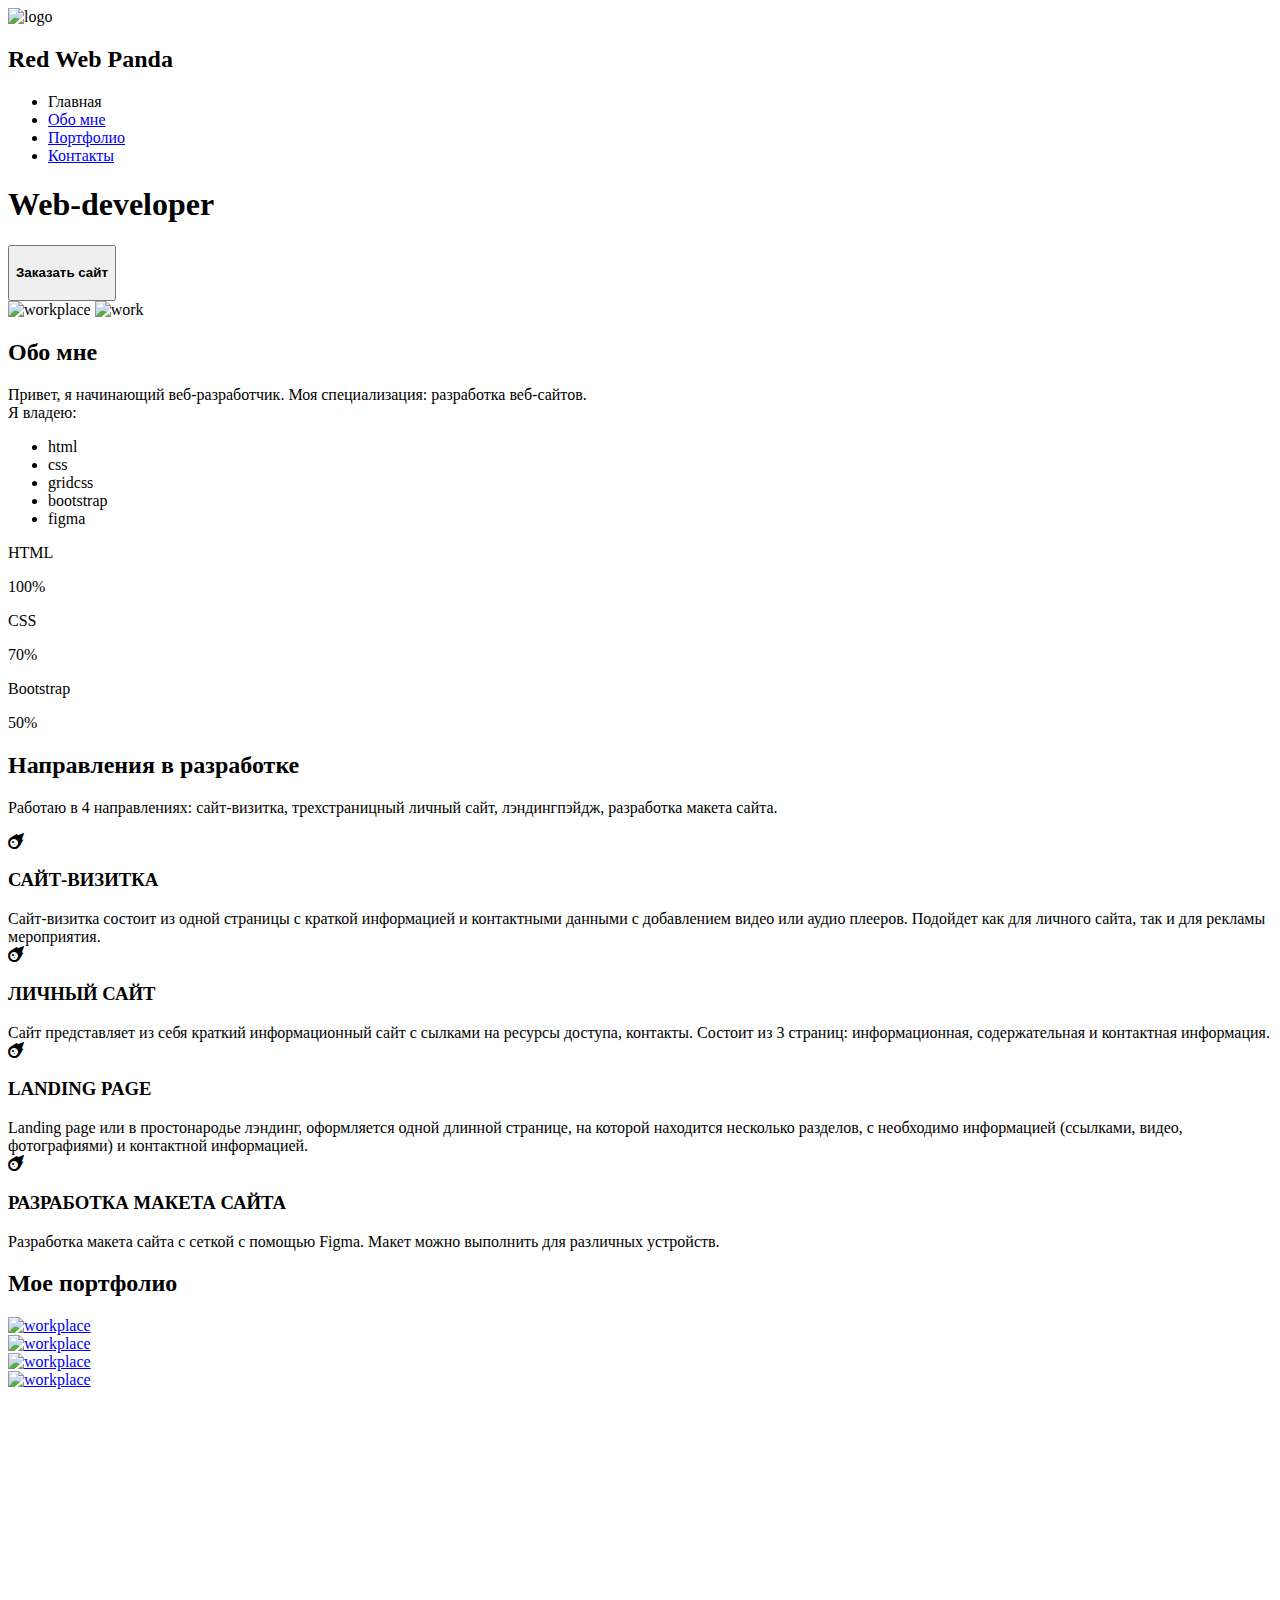
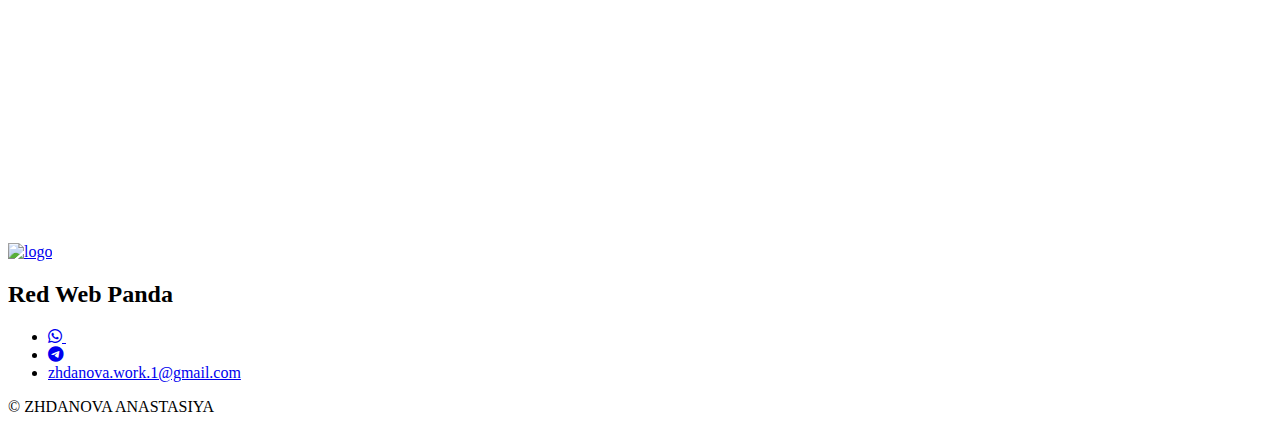
==== index.html @ b21ffcf9 "Update index.html" ====
<!DOCTYPE html>
<html lang="en">
<head>
	<meta charset="UTF-8">
	<meta name="viewport" content="width=device-width; initial-scale=1.0">
	<meta name="keywords" content="web-разработка, веб-разработка, landing, сайт, веб-сайт, веб-разработчик, портфолио веб-разработчика, Екатеринбург, закзать сайт, аналог тильды, недорогой сайт, cайт-визитка">
    <meta name="description" content="Заказ сайтов по заданию заказчика">
    <meta name="og:title" content="Разработка веб-сайтов">
    <meta name="og:image" content="img/logo2.jpg">
    <meta name="og:type" content="website">
	<title>Landing Page</title>
	<link rel="stylesheet" type="text/css" href="style/style.css">
	<link rel="stylesheet" type="text/css" href="style/media.css">
	<link rel="preconnect" href="https://fonts.googleapis.com">
	<link rel="preconnect" href="https://fonts.gstatic.com" crossorigin>
	<link href="https://fonts.googleapis.com/css2?family=Barlow:ital,wght@0,300;0,700;1,400&display=swap" rel="stylesheet">
	<link href="https://fonts.googleapis.com/css2?family=Source+Sans+Pro&display=swap" rel="stylesheet">
	<link href="https://fonts.googleapis.com/css2?family=Alegreya+Sans&family=Source+Sans+Pro&display=swap" rel="stylesheet">
	<link rel="stylesheet" href="https://cdnjs.cloudflare.com/ajax/libs/font-awesome/6.1.1/css/all.min.css">
</head>

<body>
	<section class="main">
		<header>
			<div class="header">
				<div class="logo">
					<img class="header-logo" src="img/logo.png" alt="logo">
				</div>
				<div class="title-header">
					<h2 class="title-h2">Red Web Panda</h2>
				</div>
				<nav>
					<ul class="nav">
						<li class="nav-item"><a class="nav-link" name="home">Главная</a></li>
						<li class="nav-item"><a class="nav-link" href="#about">Обо мне</a></li>
						<li class="nav-item"><a class="nav-link" href="#portfolio">Портфолио</a></li>
						<li class="nav-item"><a class="nav-link" href="#contacts">Контакты</a></li>
					</ul>
				</nav>
			</div>
		</header>
		<div class="wrapper">
			<h1 class="title-h1">Web-developer</h1>
			<div class="main-after">
				<a class="main-button__style" href="https://docs.google.com/forms/d/e/1FAIpQLSf8RK0zz6uFnZIO6rR3A7NVrotZdqNQ5HGvib7Ykd1GvlSdgg/viewform?embedded=true" target="_blank">
					<button class="main-button">
						<h4 class="title-h4">Заказать сайт</h4>
					</button>
				</a>
			</div>
		</div>
	</section>
	<section class="about">
		<div class="wrapper">
			<div class="box-about">
				<div class="box-about-item">
					<img src="img/monitor.png" alt="workplace" class="box-about-back">
					<img src="img/picture1.png" alt="work" class="box-about-front">
				</div>
				<div class="box-about-item">
					<h2 class="title-h2"><a name="about">Обо мне</a></h2>
					<p class="text">Привет, я начинающий веб-разработчик. Моя специализация: разработка веб-сайтов.</br>
					Я владею:</p>
					<ul class="about-list">	
						<li class="about-list__style">html </li>
						<li class="about-list__style">css </li>
						<li class="about-list__style">gridcss </li>
						<li class="about-list__style">bootstrap </li>
						<li class="about-list__style">figma </li>
					</ul>
					<div class="progress-bar">
						<div class="progress-bar-line progress-line1"></div>
						<div class="progress-bar-text">
							<p>HTML</p>
							<p>100%</p>
						</div>
						<div class="progress-bar-line progress-line2"></div>
						<div class="progress-bar-text">
							<p>CSS</p>
							<p>70%</p>
						</div>
						<div class="progress-bar-line progress-line3"></div>
						<div class="progress-bar-text">
							<p>Bootstrap</p>
							<p>50%</p>
						</div>
					</div>
				</div>
			</div>
		</div>
	</section>
	<section class="services">
		<div class="wrapper">
			<h2 class="title-h2 text-center">Направления в разработке</h2>
			<p class="text-center text__style">Работаю в 4 направлениях: сайт-визитка, трехстраницный личный сайт, лэндингпэйдж, разработка макета сайта.</p>
			<div class="service">
				<div class="service-items">
					<div class="service-icon"><i class="fa-solid fa-meteor"></i></div>
					<h3 class="title-h3 text-center">САЙТ-ВИЗИТКА</h3>
					<div class="service-text">Сайт-визитка состоит из одной страницы с краткой информацией и контактными данными с добавлением видео или аудио плееров. Подойдет как для личного сайта, так и для рекламы мероприятия.</div>
					
				</div>
				<div class="service-items">
					<div class="service-icon"><i class="fa-solid fa-meteor"></i></div>
					<h3 class="title-h3 text-center">ЛИЧНЫЙ САЙТ</h3>
					<div class="service-text">Сайт представляет из себя краткий информационный сайт с сылками на ресурсы доступа, контакты. Состоит из 3 страниц: информационная, содержательная и контактная информация.</div>
					
				</div>
				<div class="service-items">
					<div class="service-icon"><i class="fa-solid fa-meteor"></i></div>
					<h3 class="title-h3 text-center">LANDING PAGE</h3>
					<div class="service-text">Landing page или в простонародье лэндинг, оформляется одной длинной странице, на которой находится несколько разделов, с необходимо информацией (ссылками, видео, фотографиями) и контактной информацией.</div>
					
				</div>
				<div class="service-items">
					<div class="service-icon"><i class="fa-solid fa-meteor"></i></div>
					<h3 class="title-h3 text-center">РАЗРАБОТКА МАКЕТА САЙТА</h3>
					<div class="service-text">Разработка макета сайта с сеткой с помощью Figma. Макет можно выполнить для различных устройств.</div>
					
				</div>
			</div>
		</div>
	</section>
	<section class="portfolio">
		<div class="wrapper">
			<h2 class="title-h2 text-center"><a name="portfolio">Мое портфолио</a></h2>
			<p class="after-title text-center"></p>
			<div class="portfolio-list">
				<div class="portfolio-item portfolio-01">
					<div class="portfolio-thumb">
						<a href="https://anastaszh.github.io/anastaszh/site1/1.html" target="_blank"><img src="img/work1.1.svg" alt="workplace" class="portfolio-work1"></a>
					</div>
				</div>
				<div class="portfolio-item portfolio-02">
					<div class="portfolio-thumb">
						<a href="https://anastaszh.github.io/anastaszh/site2/site-pkm.html" target="_blank"><img src="img/work2.1.svg" alt="workplace" class="portfolio-work2"></a>
					</div>
				</div>
				<div class="portfolio-item portfolio-03">
					<div class="portfolio-thumb">
						<a href="https://anastaszh.github.io/anastaszh/site3/Zhdanova_itog.html" target="_blank"><img src="img/work3.1.svg" alt="workplace" class="portfolio-work3"></a>
					</div>
				</div>
				<div class="portfolio-item portfolio-04">
					<div class="portfolio-thumb">
						<a href="https://anastaszh.github.io/anastaszh/site4/index.html" target="_blank"><img src="img/work4.1.svg" alt="workplace" class="portfolio-work4"></a>
					</div>
				</div>
			</div>
		</div>
	</section>
	<section class="form-request">
		<div class="wrapper">
			<div class="form">
				<iframe src="https://docs.google.com/forms/d/e/1FAIpQLSf8RK0zz6uFnZIO6rR3A7NVrotZdqNQ5HGvib7Ykd1GvlSdgg/viewform?embedded=true" width="100%" height="450px" frameborder="0" marginheight="0" marginwidth="0">Загрузка…</iframe>
			</div>	
		</div>
	</section>
	<section class="contacts">
		<footer>
			<div class="footer">
				<div class="logo">
					<a href="#home"><img class="header-logo" src="img/logo.png" alt="logo"></a>
				</div>
				<div class="title-footer">
					<h2 class="title-h2"><a name="contacts">Red Web Panda</a></h2>
				</div>
				<nav class="footer-nav">
					<ul class="nav-social">
						<li class="nav-social-point"><a class="nav-link-point" href=" https://wa.me/+79089064697"><i class="fa-brands fa-whatsapp"></i>&nbsp;</a></li>
						<li class="nav-social-point"><a class="nav-link-point" href="https://t.me/anastasiia_valerevna"><i class="fa-brands fa-telegram"></i></a></li>
						<li class="nav-social-point"><a class="nav-link-point" href="mailto:zhdanova.work.1@gmail.com">zhdanova.work.1@gmail.com</a></li>
					</ul>
					<p class="nav-copyright">&copy; ZHDANOVA ANASTASIYA</p>
				</nav>
			</div>
		</footer>
	</section>
</body>
</html>
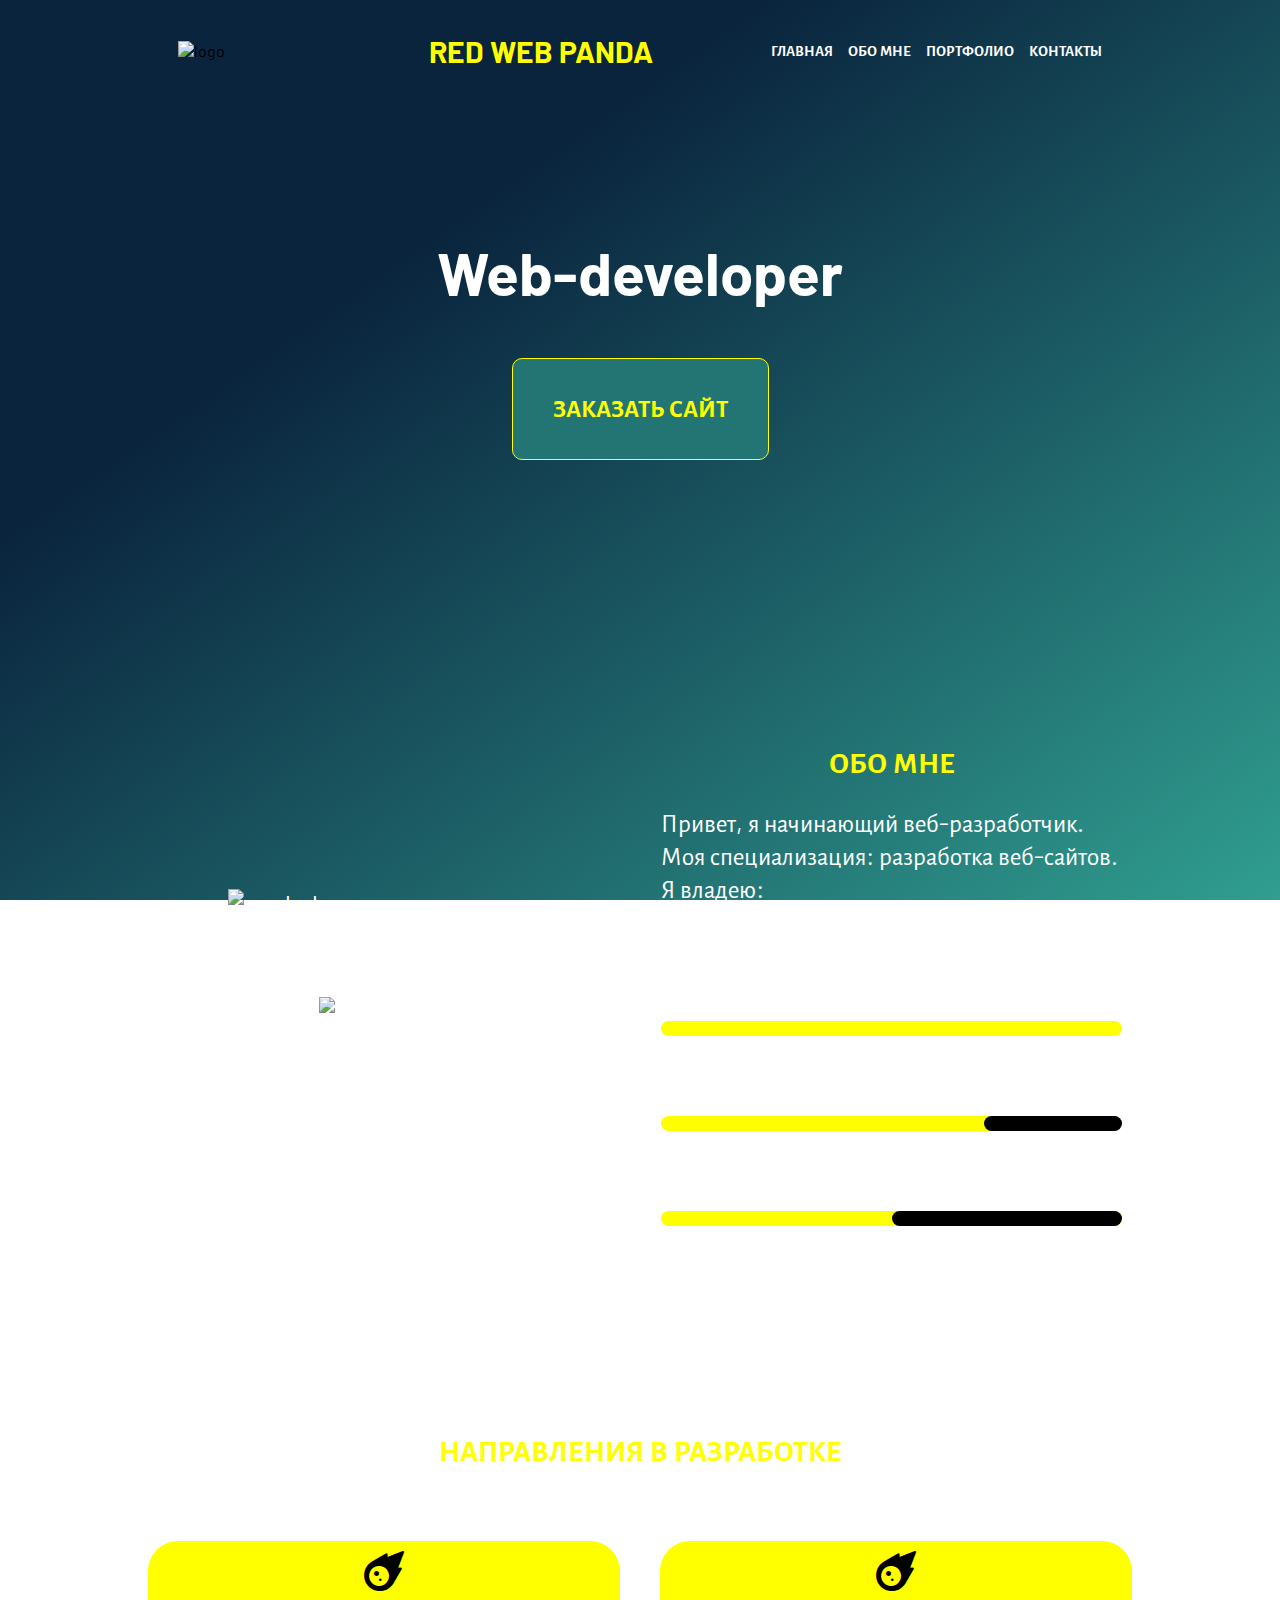
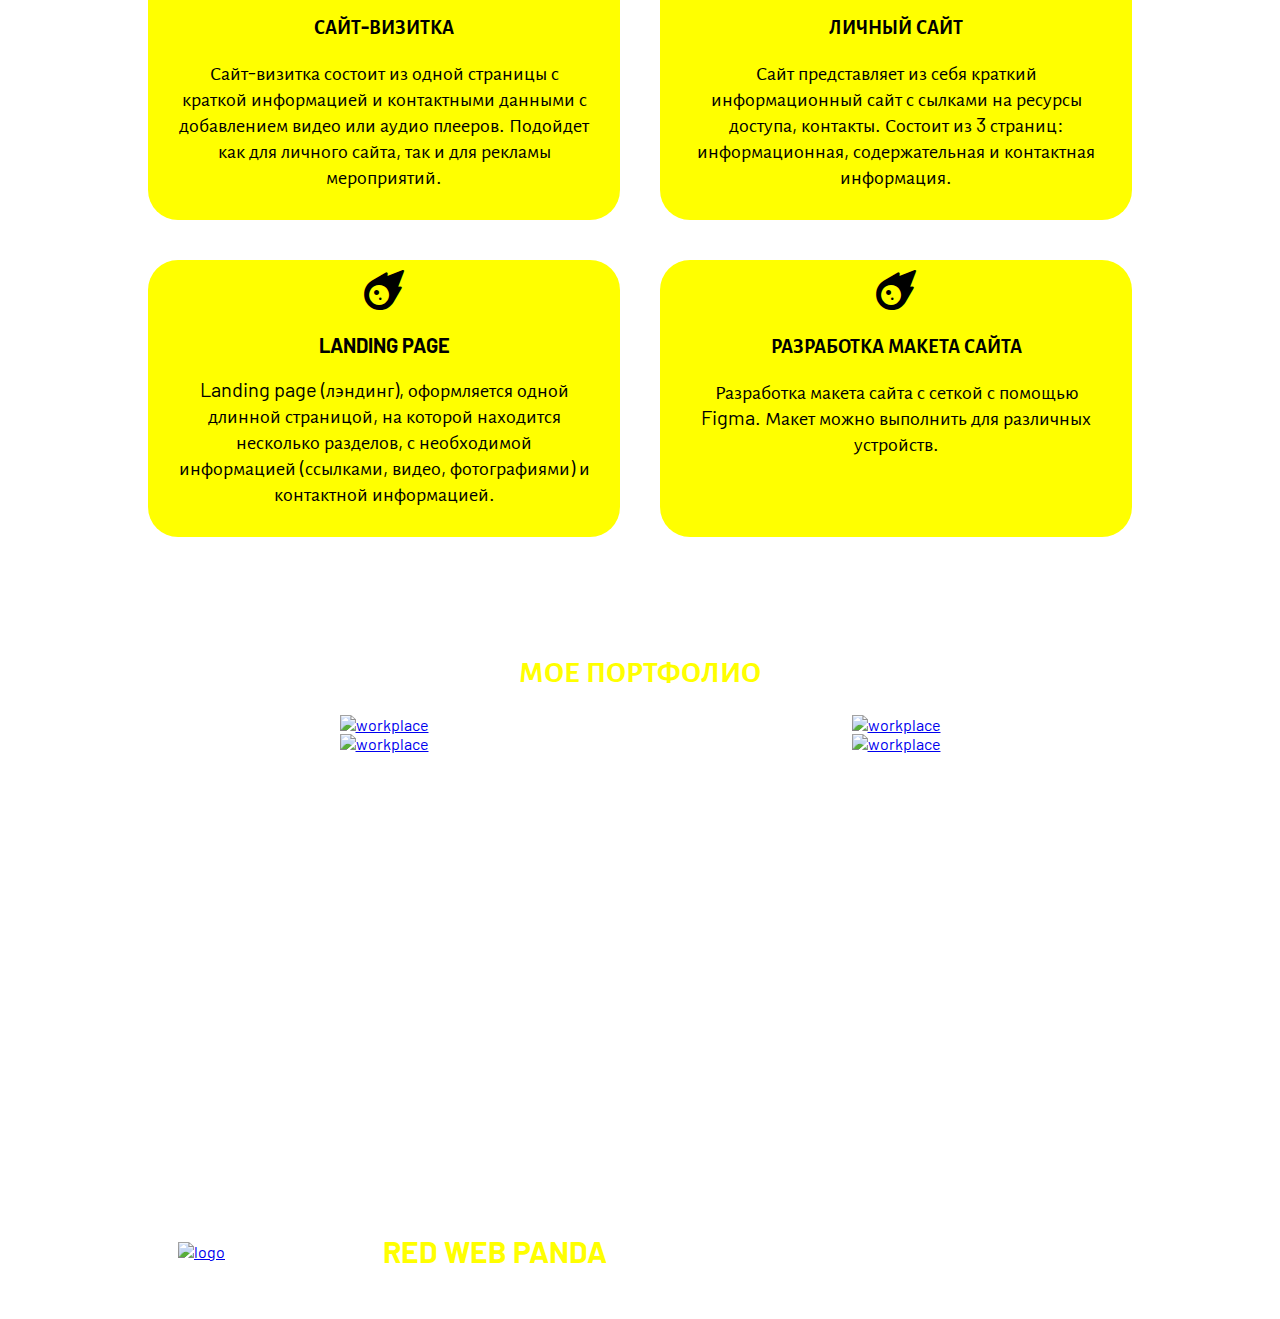
==== commit 67ce4712: "Update index.html" ====
--- a/index.html
+++ b/index.html
@@ -2,9 +2,9 @@
 <html lang="en">
 <head>
 	<meta charset="UTF-8">
-	<meta name="viewport" content="width=device-width; initial-scale=1.0">
+	<meta name="viewport" content="width=device-width; initial-scale=1.0; user-scalable=yes">
 	<meta name="keywords" content="web-разработка, веб-разработка, landing, сайт, веб-сайт, веб-разработчик, портфолио веб-разработчика, Екатеринбург, закзать сайт, аналог тильды, недорогой сайт, cайт-визитка">
-    <meta name="description" content="Заказ сайтов по заданию заказчика">
+    <meta name="description" content="Веб-сайты на заказ">
     <meta name="og:title" content="Разработка веб-сайтов">
     <meta name="og:image" content="img/logo2.jpg">
     <meta name="og:type" content="website">
@@ -92,12 +92,12 @@
 	<section class="services">
 		<div class="wrapper">
 			<h2 class="title-h2 text-center">Направления в разработке</h2>
-			<p class="text-center text__style">Работаю в 4 направлениях: сайт-визитка, трехстраницный личный сайт, лэндингпэйдж, разработка макета сайта.</p>
+			<p class="text-center text__style">Работаю в 4 направлениях: сайт-визитка, трехстраничный личный сайт, лэндинг, разработка макета сайта.</p>
 			<div class="service">
 				<div class="service-items">
 					<div class="service-icon"><i class="fa-solid fa-meteor"></i></div>
 					<h3 class="title-h3 text-center">САЙТ-ВИЗИТКА</h3>
-					<div class="service-text">Сайт-визитка состоит из одной страницы с краткой информацией и контактными данными с добавлением видео или аудио плееров. Подойдет как для личного сайта, так и для рекламы мероприятия.</div>
+					<div class="service-text">Сайт-визитка состоит из одной страницы с краткой информацией и контактными данными с добавлением видео или аудио плееров. Подойдет как для личного сайта, так и для рекламы мероприятий.</div>
 					
 				</div>
 				<div class="service-items">
@@ -109,7 +109,7 @@
 				<div class="service-items">
 					<div class="service-icon"><i class="fa-solid fa-meteor"></i></div>
 					<h3 class="title-h3 text-center">LANDING PAGE</h3>
-					<div class="service-text">Landing page или в простонародье лэндинг, оформляется одной длинной странице, на которой находится несколько разделов, с необходимо информацией (ссылками, видео, фотографиями) и контактной информацией.</div>
+					<div class="service-text">Landing page (лэндинг), оформляется одной длинной страницой, на которой находится несколько разделов, с необходимой информацией (ссылками, видео, фотографиями) и контактной информацией.</div>
 					
 				</div>
 				<div class="service-items">
@@ -128,22 +128,22 @@
 			<div class="portfolio-list">
 				<div class="portfolio-item portfolio-01">
 					<div class="portfolio-thumb">
-						<a href="https://anastaszh.github.io/anastaszh/site1/1.html" target="_blank"><img src="img/work1.1.svg" alt="workplace" class="portfolio-work1"></a>
+						<a href="/anastaszh/site1/1.html" target="_blank"><img src="img/work1.1.svg" alt="workplace" class="portfolio-work1"></a>
 					</div>
 				</div>
 				<div class="portfolio-item portfolio-02">
 					<div class="portfolio-thumb">
-						<a href="https://anastaszh.github.io/anastaszh/site2/site-pkm.html" target="_blank"><img src="img/work2.1.svg" alt="workplace" class="portfolio-work2"></a>
+						<a href="anastaszh/anastaszh/site2/site-pkm.html" target="_blank"><img src="img/work2.1.svg" alt="workplace" class="portfolio-work2"></a>
 					</div>
 				</div>
 				<div class="portfolio-item portfolio-03">
 					<div class="portfolio-thumb">
-						<a href="https://anastaszh.github.io/anastaszh/site3/Zhdanova_itog.html" target="_blank"><img src="img/work3.1.svg" alt="workplace" class="portfolio-work3"></a>
+						<a href="anastaszh/site3/Zhdanova_itog.html" target="_blank"><img src="img/work3.1.svg" alt="workplace" class="portfolio-work3"></a>
 					</div>
 				</div>
 				<div class="portfolio-item portfolio-04">
 					<div class="portfolio-thumb">
-						<a href="https://anastaszh.github.io/anastaszh/site4/index.html" target="_blank"><img src="img/work4.1.svg" alt="workplace" class="portfolio-work4"></a>
+						<a href="anastaszh/site4/index.html" target="_blank"><img src="img/work4.1.svg" alt="workplace" class="portfolio-work4"></a>
 					</div>
 				</div>
 			</div>
--- a/style/style.css
+++ b/style/style.css
@@ -0,0 +1,368 @@
+body, html
+{
+	height: 100%;
+}
+body
+{
+	font-family: 'Barlow','Alegreya Sans', sans-serif;
+	background: linear-gradient(to bottom right, #0A243E 30%, #309E90) fixed;
+	
+}
+.text-center
+{
+	text-align: center;
+}
+/*.wrapper
+{
+	padding-left: 20px;
+	padding-right: 20px;
+	width: 100%;
+	margin: 0 auto;
+}*/
+.main
+{
+	
+	display: flex;
+	flex-direction: column;
+	height: 500px;
+	width: 100%;
+	justify-content: space-between;
+	padding-bottom: 200px;
+}
+.header
+{
+	justify-content: space-between;
+	align-items: center;
+	display: flex;
+	margin: 0 auto;
+	padding-left: 50px;
+	padding-right: 50px;
+	padding-bottom: 20px;
+	max-width: 1440px;
+}
+
+.header-logo
+{
+	width:150px;
+}
+.title-header
+{
+	margin-left: 200px;
+}
+.title-h2
+{
+	font-size: 40px;
+	text-align: center;
+	color: yellow;	
+	text-transform: uppercase;
+}
+
+.nav
+{
+	list-style: none;
+	padding-left: 0;
+	margin: 0;
+	display: flex;
+}
+.nav-item
+{
+	margin-left: 15px;
+}
+.nav-link
+{
+	color: white;
+	text-decoration: none;
+	border-bottom: 1px solid transparent;
+	transition: 0.3s;
+	font-size: 20px;
+	text-transform: uppercase;
+	font-weight: bold;
+}
+.nav-link:hover
+{
+	border-bottom: 1px solid yellow;
+}
+.title-h1
+{
+	font-size: 60px;
+	text-align: center;
+	margin-bottom: 50px;
+	color: white;
+}
+.main-after
+{
+	display: flex;
+	justify-content: center;
+	margin: 0 auto;
+	position: relative;
+	height: 150px;
+}
+.main-button
+{
+	border-radius: 10px;
+	border: solid 1px yellow;
+	padding: 0px 40px;
+	background: #237574;
+	
+}
+.main-button:hover
+{
+	border: solid 5px yellow;
+}
+.main-button__style
+{
+	display: flex;
+	justify-content: center;
+	margin: 0 auto;
+	padding-bottom: 30px;
+	text-decoration: none;
+	margin-bottom: 50px;
+	position: absolute;
+
+}
+.title-h4
+{
+	font-family: 'Barlow','Alegreya Sans', sans-serif;
+	font-size: 25px;
+	color: yellow;
+	text-transform: uppercase;	
+}
+.about
+{
+	margin-top: 50px;
+	padding-bottom: 100px;
+}
+.title-about
+{
+	color: white;
+	font-size: 40px;
+}
+.box-about
+{
+	display: flex;
+	justify-content: space-between;
+	align-items: center;
+	padding-top: 10px;
+	color: white;
+	font-size: 25px;
+}
+.about-list
+{
+	display: flex;
+	justify-content: space-between;
+	padding-left: 0;
+	margin-bottom: 60px;
+}
+.about-list__style
+{
+	list-style: none;
+	text-transform: uppercase;
+}
+.box-about-item
+{
+	flex:0 0 45%;
+	max-width: 45%;
+	position: relative;
+	margin-right: 30px;
+}
+.box-about-item:first-child
+{
+	display: flex;
+	justify-content: flex-end;
+}
+.box-about-front
+{
+	width: 270px;
+	margin-right: 0px;
+}
+.box-about-back
+{
+	width: 250px;
+	position: absolute;
+	z-index: -1;
+	left: 0;
+	top: -108px;
+	margin-left: 100px;
+}
+.progress-bar-text
+{
+	display: flex;
+	justify-content: space-between;
+}
+.progress-bar-line
+{
+	width: 100%;
+	height: 15px;
+	background-color: yellow;
+	border-radius: 15px;
+	position: relative;
+}
+.progress-bar-line:after
+{
+	content: "";
+	position: absolute;
+	right: 0;display: block;
+	height: 15px;
+	background-color: black;
+	border-radius: 15px;
+}
+.progress-line2:after
+{
+	width: 30%;
+}
+.progress-line3:after
+{
+	width: 50%;
+}
+.services
+{
+	margin-top: 100px;
+	padding-bottom: 50px;
+}
+.service
+{
+	display: grid;
+	grid-template:2fr/1fr 1fr ;
+}
+.text__style
+{
+	font-size: 35px;
+	color: white;
+}
+.service-items
+{
+	background-color: yellow;
+	padding: 5px 5px;
+	border-radius: 30px;
+	margin-right: 20px;
+    margin-left: 20px;
+    padding-left: 30px;
+    padding-right: 30px;
+    padding-bottom: 30px;
+	margin-bottom: 40px;
+
+}
+.service-text
+{
+	font-size: 25px;
+	text-align: center;
+	
+}
+
+.service-icon
+{
+	display: block;
+	font-size: 40px;
+	margin: 0 auto;
+	text-align: center;
+}
+.service-icon:hover
+{
+	color: hsl(24, 98%, 52%);	
+}
+.portfolio
+{
+	margin-top: 200px;
+}
+.portfolio-list
+{
+	display: grid;
+	grid-template:1fr 1fr /1fr 1fr;
+	
+}
+.portfolio-thumb
+{
+	display: flex;
+	justify-content: center;
+}
+.portfolio-01:hover
+{
+	transform: scale(1, 1);
+	transition-duration: 2s;
+}
+.portfolio-02:hover
+{
+	transform: scale(1, 1);
+	transition-duration: 2s;
+
+}
+.portfolio-03:hover
+{
+	transform: scale(1, 1);
+	transition-duration: 2s;
+
+}
+.portfolio-04:hover
+{
+	transform: scale(1, 1);
+	transition-duration: 2s;
+
+}
+.portfolio-work1, .portfolio-work2, .portfolio-work3, .portfolio-work4
+{
+	width: 350px;
+}
+.form
+{
+	display: flex;
+	justify-content: center;
+	align-content: center;
+}
+footer
+{
+	display: flex;
+}
+.footer
+{
+	justify-content: space-between;
+    align-items: center;
+    display: flex;
+    margin: 0 auto;
+    padding-left: 50px;
+    padding-right: 50px;
+    padding-bottom: 20px;
+    width: 100%;
+}
+.title-footer
+{
+	
+}
+.footer-nav
+{
+	display: block;
+	padding-top: 40px;
+}
+.nav-social
+{
+	list-style: none;
+	padding-left: 0;
+	margin: 0;
+	display: flex;
+	align-self: center;
+}
+.nav-social-point
+{
+	margin-right: 15px;
+	align-self: center;
+	color: yellow;
+}
+.nav-link-point
+{
+	color: white;
+	text-decoration: none;
+	border-bottom: 1px solid transparent;
+	transition: 0.3s;
+	font-size: 20px;
+	
+}
+.nav-link-point:hover
+{
+	color: yellow;
+
+}
+.nav-copyright
+{
+	
+	font-size: 10px;
+	color:white;
+}
--- a/style/media.css
+++ b/style/media.css
@@ -0,0 +1,276 @@
+/***Адаптация***/
+@media screen and (max-width: 2560px)
+{
+    .main, .about, .services, .portfolio, .form-request, .contacts
+    {
+        max-width: 1440px;
+        margin: 0 auto;
+    }
+    
+}
+@media screen and (max-width: 1440px)
+{
+    .main, .about, .services, .portfolio, .form-request, .contacts
+    {
+        max-width: 1440px;
+        margin: 0 auto;
+    }
+}
+@media screen and (max-width: 1280px)
+{
+    .main, .about, .services, .portfolio, .form-request, .contacts
+    {
+        max-width: 1024px;
+        margin: 0 auto;
+    }
+    .title-h2
+    {
+        font-size: 30px;
+    }
+    .title-header
+    {
+        margin-left: 100px;
+    }
+    .nav-link
+    {
+        font-size: 15px;
+    }
+    .title-h3, .text__style, .service-text
+    {
+        font-size: 20px;
+    }
+}
+@media screen and (max-width: 1024px)
+{
+    .main, .about, .services, .portfolio, .form-request, .contacts
+    {
+        max-width: 1024px;
+        margin: 0 auto;
+    }
+    .title-h3, .text__style, .service-text
+    {
+        font-size: 15px;
+    }
+    .service
+    {
+    	display: grid;
+    	grid-template:1fr/1fr 1fr 1fr 1fr ;
+    }
+}
+@media screen and (max-width: 768px)
+{
+    .main, .about, .services, .portfolio, .form-request, .contacts
+    {
+        max-width: 600px;
+        margin-left: 100px;
+        margin-right: 100px;
+    }
+    .header
+    {
+        flex-wrap: wrap;
+        align-items: center;
+        justify-content: center;
+    }
+    .title-header
+    {
+        margin-left: 50px;
+    }
+    .box-about-back, .box-about-front
+    {
+        width: 150px;
+        margin: 0;
+    }
+    .box-about-front
+    {
+        margin-right: 45px;   
+    }
+    .text
+    {
+        font-size: 20px;
+        margin-left: -50px;
+    }
+    .about-list
+    {
+        font-size: 20px;
+        flex-direction: column;  
+        align-items: center; 
+    }
+    .progress-bar
+    {
+       margin-top: 40px;
+       margin-left: -250px;
+    }
+    .service
+    {
+        margin-left: -100px;
+    }
+    
+
+    .portfolio-work1, .portfolio-work2, .portfolio-work3, .portfolio-work4
+    {
+        width: 250px;
+    }
+    .portfolio-thumb
+    {
+        padding: 10px;
+    }
+    .title-footer
+    {
+        margin-left: 50px;
+        margin-right: 20px;
+
+    }
+    .title-h2
+    {
+        font-size: 25px;
+    }
+    .nav-social
+    {
+        display: flex;
+        flex-wrap: wrap;
+        flex-direction: column;
+    }
+    .nav-social-point
+    {
+        margin: 0 auto;
+    }
+    .nav-link-point
+    {
+        font-size: 15px;
+    }
+}
+@media screen and (max-width: 600px)
+{
+    .main, .about, .services, .portfolio, .form-request, .contacts
+    {
+        max-width: 600px;
+        margin: 0 auto;
+    }
+}
+@media screen and (max-width: 480px)
+{
+    .main, .about, .services, .portfolio, .form-request, .contacts
+    {
+        max-width: 425px;
+        margin: 0 auto;
+    }
+    .main
+    {
+        height: 550px;
+    }
+    .header
+    {
+        padding: 10px;
+        display: grid;
+        justify-items: center;
+        align-items: center;
+        grid-template:1fr/1fr;
+        margin-left: 200px;
+    }
+    .nav
+    {
+        width: 400px;
+        margin-left: 60px;
+    }
+    .nav-item
+    {
+        margin: 0px 0px 0px 15px
+    }
+    .title-h1
+    {
+        margin-left: 100px;
+        width: 400px;
+    }
+    .main-after
+    {
+        margin-left: 150px;
+        margin-right: -10px;
+    }
+    .text
+    {
+        font-size: 15px;
+        margin-left: -50px;
+    }
+    .about
+    {
+        margin-left: 110px;
+        width: 100%;
+    }
+    .about-list
+    {
+        font-size: 15px;
+        flex-direction: column;  
+        align-items: center; 
+    }
+     .box-about-back, .box-about-front
+    {
+        width: 100px;
+        margin: 0;
+    }
+    .box-about-front
+    {
+        margin-right: 45px;   
+        margin-bottom: 170px;
+    }
+    .box-about-item
+    {
+        max-height: 600px;
+    }
+    .services
+    {
+        margin-left: 48px;
+        width: 100%;
+    }
+    .service
+    {
+        display: grid;
+        grid-template:1fr/1fr;
+      margin-left: 0px;
+    }
+    .form-request
+    {
+        width: 100%;
+        margin-left: 50px;
+    }
+}
+@media screen and (max-width: 320px)
+{
+     .main, .about, .services, .portfolio, .form-request, .contacts
+    {
+        max-width: 300px;
+        margin: 0 auto;
+        width: 50%;
+    }
+    .main
+    {
+        
+    }
+    .header
+    {
+        margin: 10px 10px 10px 10px;
+        width: 100px;
+    }
+    .header-logo 
+    {
+    width: 100px;
+    }
+    .nav
+    {
+        width: 300px;
+        margin-left: 60px;
+    }
+    .nav-link
+    {
+        font-size: 10px;
+    }
+    .title-h1 
+    {
+    margin-left: 0;
+    width: 300px;
+    }
+    img {
+        max-width: 100%;
+        height: auto;
+        width: auto\9; /* для ie8 */
+       }
+}
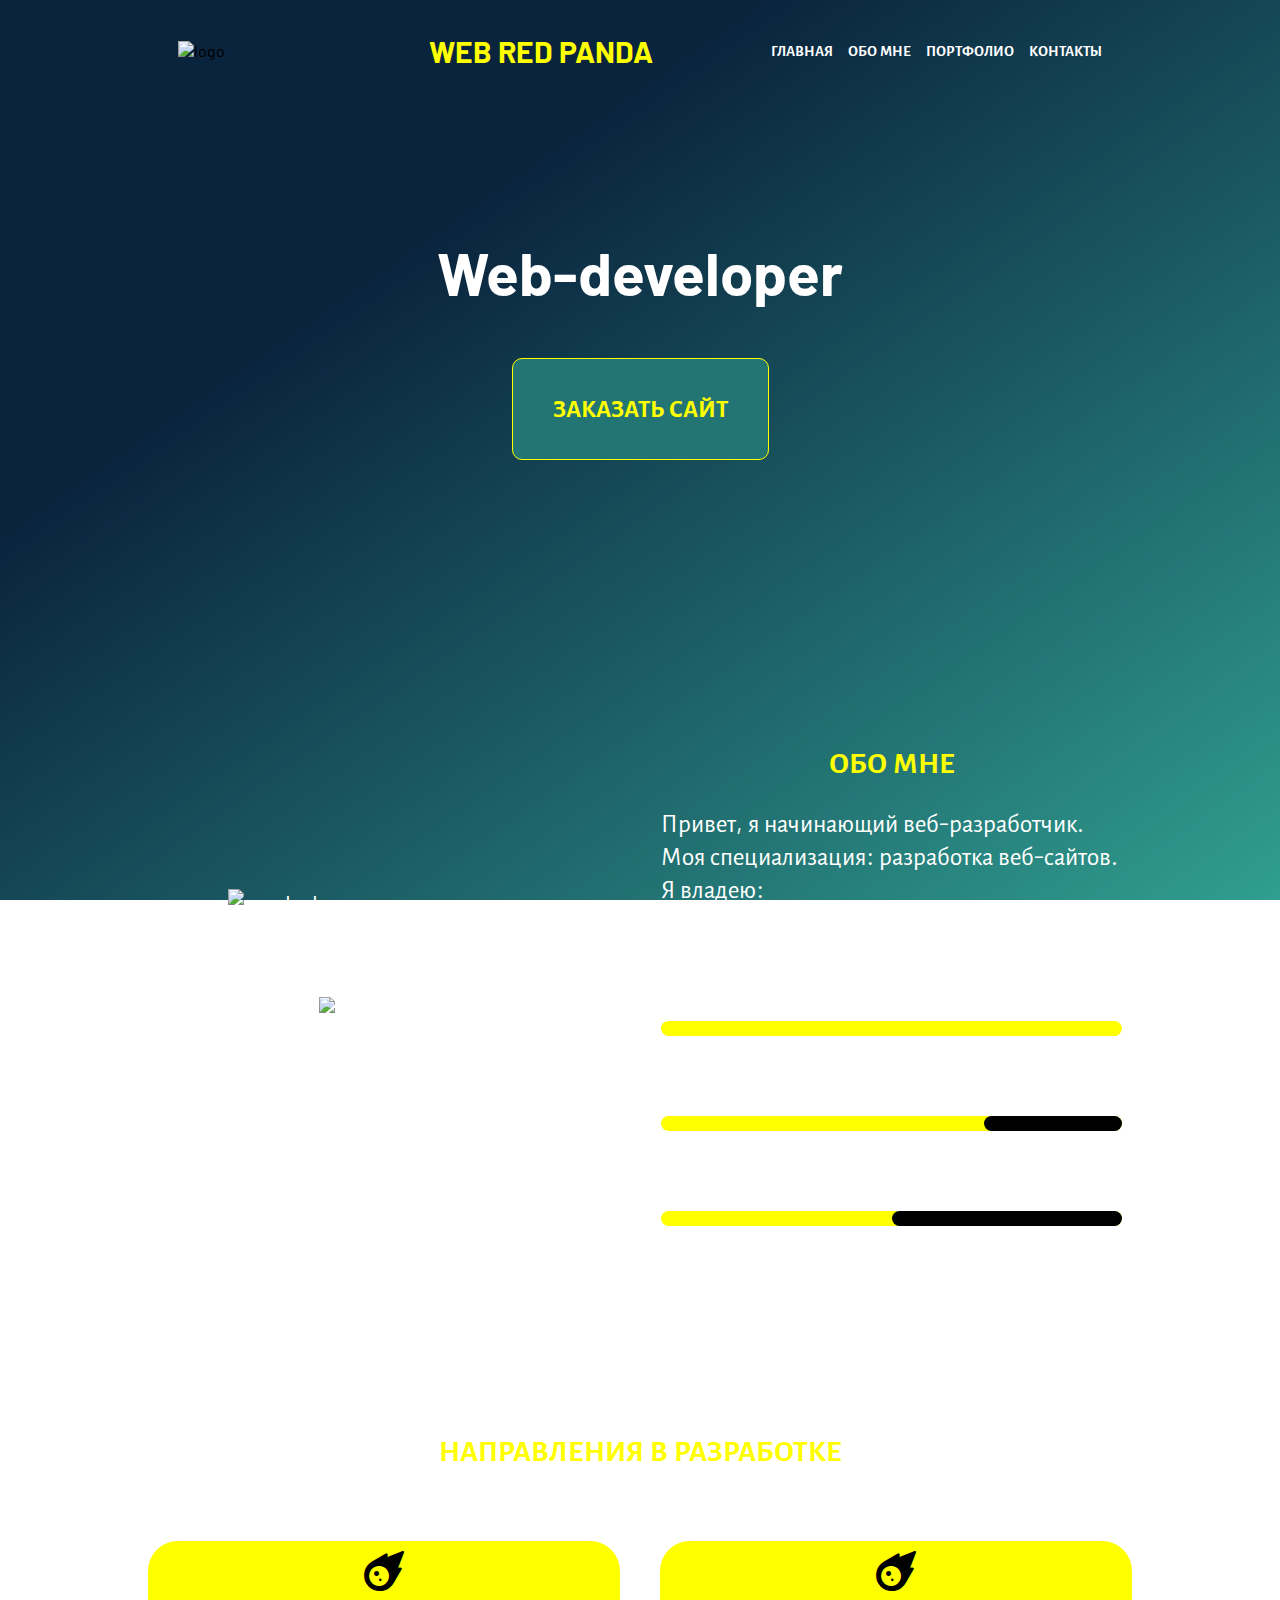
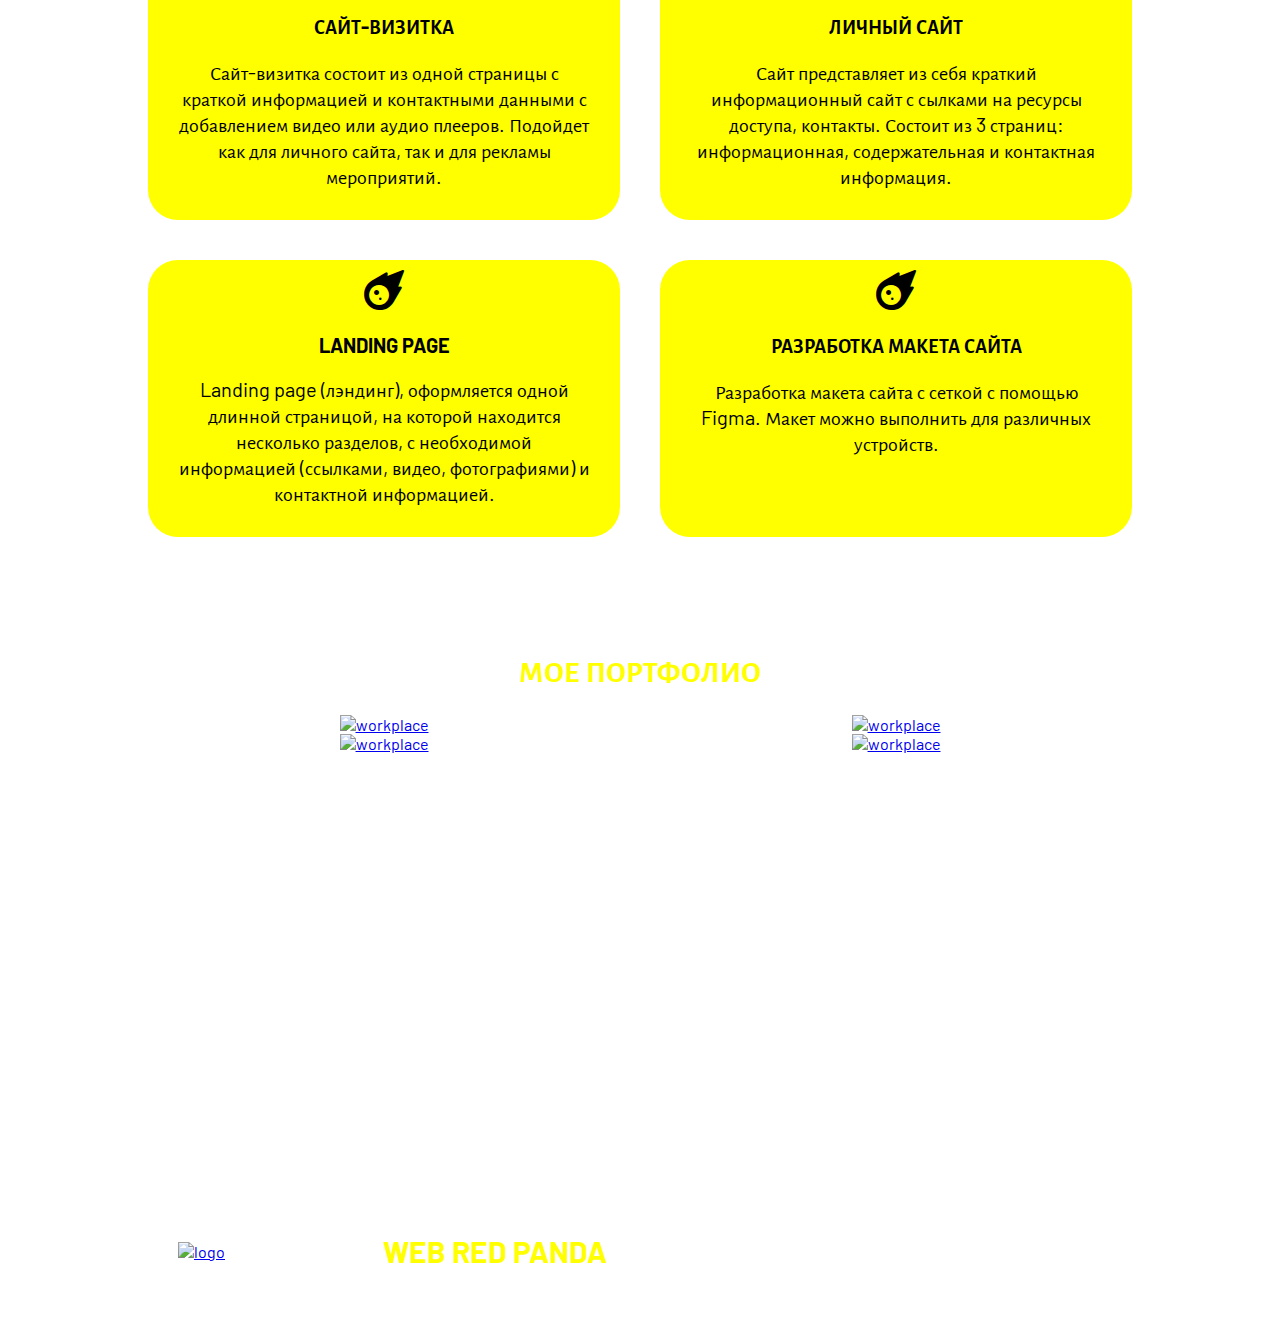
==== commit 7fd8fd45: "Update index.html" ====
--- a/index.html
+++ b/index.html
@@ -6,7 +6,7 @@
 	<meta name="keywords" content="web-разработка, веб-разработка, landing, сайт, веб-сайт, веб-разработчик, портфолио веб-разработчика, Екатеринбург, закзать сайт, аналог тильды, недорогой сайт, cайт-визитка">
     <meta name="description" content="Веб-сайты на заказ">
     <meta name="og:title" content="Разработка веб-сайтов">
-    <meta name="og:image" content="img/logo2.jpg">
+    <meta name="og:image" content="img/logo2.svg">
     <meta name="og:type" content="website">
 	<title>Landing Page</title>
 	<link rel="stylesheet" type="text/css" href="style/style.css">
@@ -17,6 +17,7 @@
 	<link href="https://fonts.googleapis.com/css2?family=Source+Sans+Pro&display=swap" rel="stylesheet">
 	<link href="https://fonts.googleapis.com/css2?family=Alegreya+Sans&family=Source+Sans+Pro&display=swap" rel="stylesheet">
 	<link rel="stylesheet" href="https://cdnjs.cloudflare.com/ajax/libs/font-awesome/6.1.1/css/all.min.css">
+	<link rel="shortcut icon" href="./img/logo2.svg" type="image/svg" sizes="16x16">
 </head>
 
 <body>
@@ -27,7 +28,7 @@
 					<img class="header-logo" src="img/logo.png" alt="logo">
 				</div>
 				<div class="title-header">
-					<h2 class="title-h2">Red Web Panda</h2>
+					<h2 class="title-h2">Web Red Panda</h2>
 				</div>
 				<nav>
 					<ul class="nav">
@@ -128,22 +129,22 @@
 			<div class="portfolio-list">
 				<div class="portfolio-item portfolio-01">
 					<div class="portfolio-thumb">
-						<a href="/anastaszh/site1/1.html" target="_blank"><img src="img/work1.1.svg" alt="workplace" class="portfolio-work1"></a>
+						<a href="https://anastaszh.github.io/anastaszh/site1/1.html" target="_blank"><img src="img/work1.1.svg" alt="workplace" class="portfolio-work1"></a>
 					</div>
 				</div>
 				<div class="portfolio-item portfolio-02">
 					<div class="portfolio-thumb">
-						<a href="anastaszh/anastaszh/site2/site-pkm.html" target="_blank"><img src="img/work2.1.svg" alt="workplace" class="portfolio-work2"></a>
+						<a href="https://anastaszh.github.io/anastaszh/site2/site-pkm.html" target="_blank"><img src="img/work2.1.svg" alt="workplace" class="portfolio-work2"></a>
 					</div>
 				</div>
 				<div class="portfolio-item portfolio-03">
 					<div class="portfolio-thumb">
-						<a href="anastaszh/site3/Zhdanova_itog.html" target="_blank"><img src="img/work3.1.svg" alt="workplace" class="portfolio-work3"></a>
+						<a href="https://anastaszh.github.io/anastaszh/site3/Zhdanova_itog.html" target="_blank"><img src="img/work3.1.svg" alt="workplace" class="portfolio-work3"></a>
 					</div>
 				</div>
 				<div class="portfolio-item portfolio-04">
 					<div class="portfolio-thumb">
-						<a href="anastaszh/site4/index.html" target="_blank"><img src="img/work4.1.svg" alt="workplace" class="portfolio-work4"></a>
+						<a href="https://anastaszh.github.io/anastaszh/site4/index.html" target="_blank"><img src="img/work4.1.svg" alt="workplace" class="portfolio-work4"></a>
 					</div>
 				</div>
 			</div>
@@ -163,7 +164,7 @@
 					<a href="#home"><img class="header-logo" src="img/logo.png" alt="logo"></a>
 				</div>
 				<div class="title-footer">
-					<h2 class="title-h2"><a name="contacts">Red Web Panda</a></h2>
+					<h2 class="title-h2"><a name="contacts">Web Red Panda</a></h2>
 				</div>
 				<nav class="footer-nav">
 					<ul class="nav-social">
